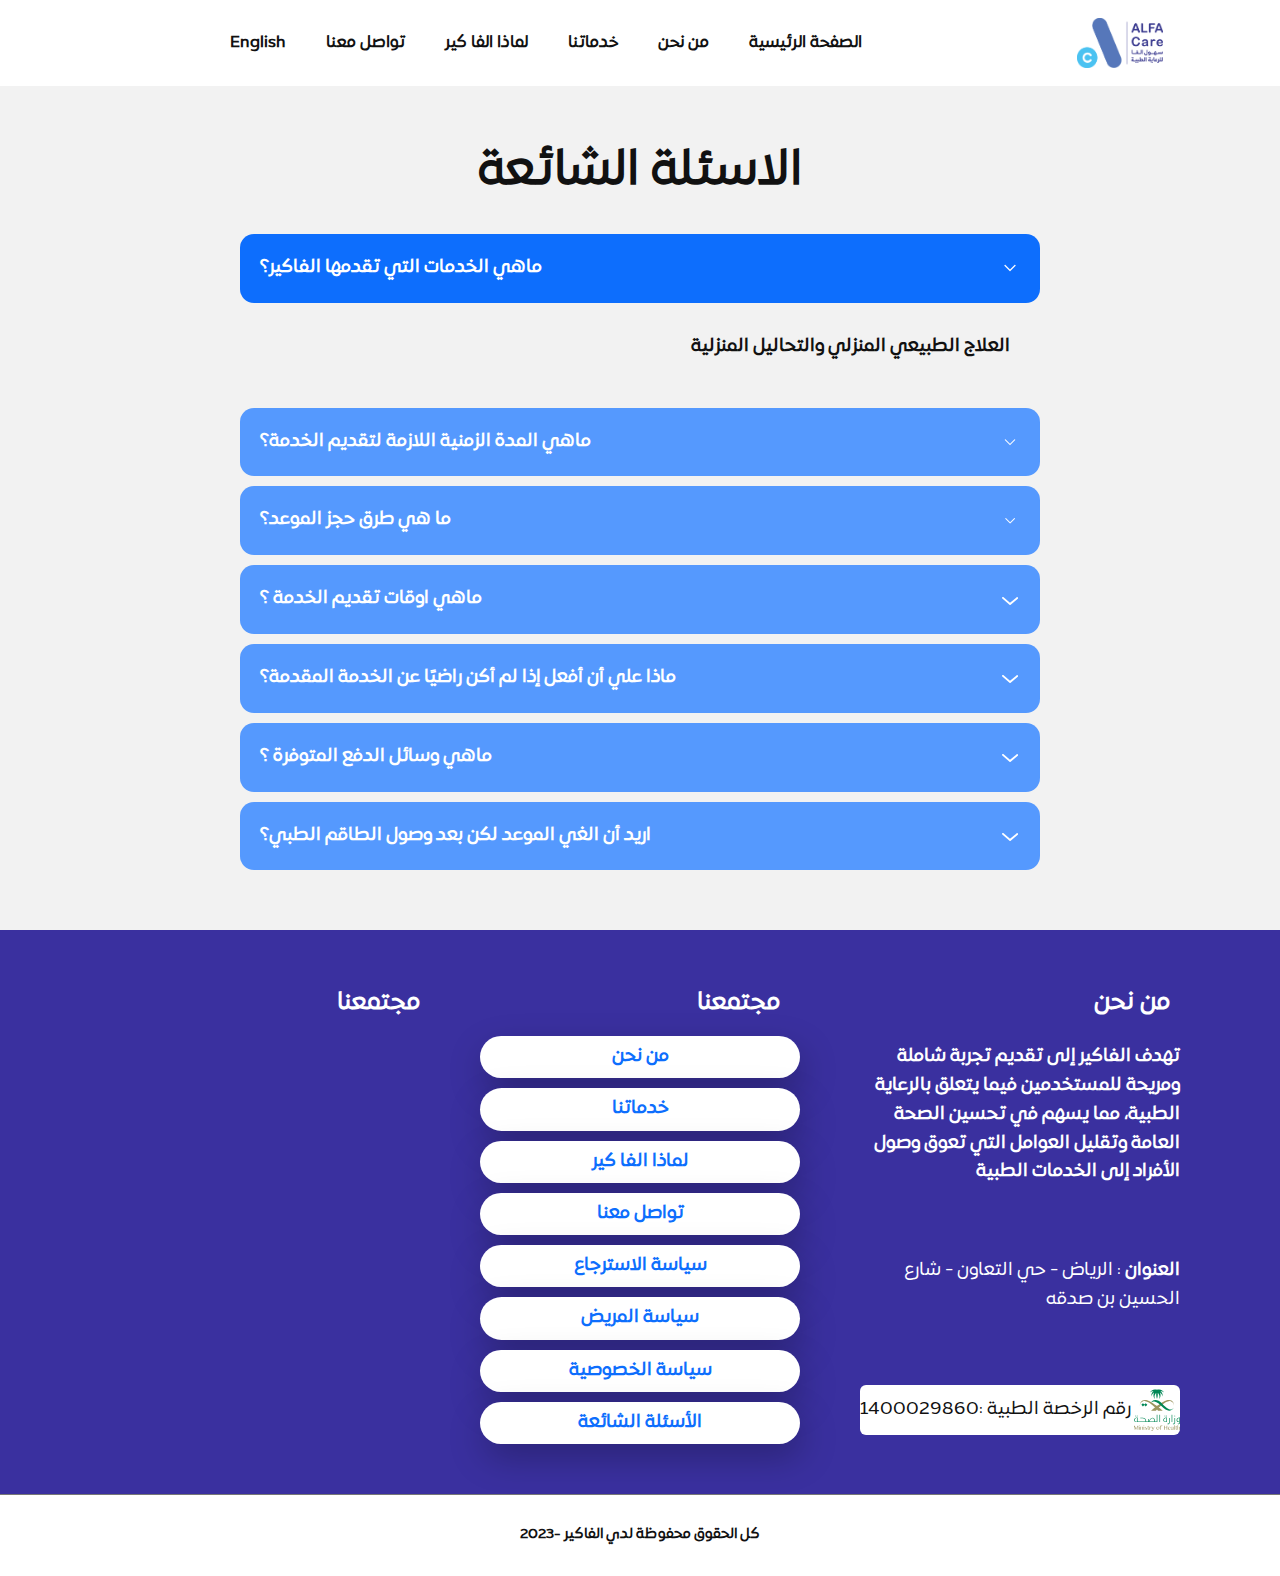
==== common_questions.html @ 38858327 "bash" ====
<!DOCTYPE html>
<html style="font-size: 16px;" lang="ar-SA"><head>
    <meta name="viewport" content="width=device-width, initial-scale=1.0">
    <meta charset="utf-8">
    <meta name="keywords" content="رعاية صحية
الخدمات الطبية
تجربة المستخدم في الرعاية الصحية
الفحص الطبي
تحسين الصحة العامة
الوصول إلى الخدمات الطبية
الكفاءة في الرعاية الصحية
تحسين صحة المجتمع
مستشفى الفاكير
مركز طبي متكامل
الاستشارات الطبية عبر الإنترنت
توفير الرعاية الشاملة
الصحة والعافية
التوجيه الطبي
الكشف المبكر عن الأمراض">
    <meta name="description" content="0">
    <title>common_questions</title>
    <link rel="stylesheet" href="boostrap.css" media="screen">
<link rel="stylesheet" href="common_questions.css" media="screen">
    <script class="u-script" type="text/javascript" src="jquery.js" defer=""></script>
    <script class="u-script" type="text/javascript" src="boostrap.js" defer=""></script>
    <meta name="referrer" content="origin">
    
    
    
    
    
    
    <script type="application/ld+json">{
		"@context": "http://schema.org",
		"@type": "Organization",
		"name": "Alfa__care_AR",
		"logo": "images/logo.png"
}</script>
    <meta name="theme-color" content="#0d6efd">
    <meta property="og:title" content="common_questions">
    <meta property="og:description" content="0">
    <meta property="og:type" content="website">
  <meta data-intl-tel-input-cdn-path="intlTelInput/"></head>
  <body data-path-to-root="./" data-include-products="false" class="u-body u-xl-mode"><header class="u-clearfix u-header u-header" id="sec-959a"><a href="index.html" class="u-image u-logo u-image-1" data-image-width="1654" data-image-height="943" title="Home">
        <img src="images/logo.png" class="u-logo-image u-logo-image-1">
      </a><nav class="u-menu u-menu-one-level u-offcanvas u-menu-1">
        <div class="menu-collapse" style="font-size: 1rem; letter-spacing: 0px; font-weight: 700;">
          <a class="u-button-style u-custom-left-right-menu-spacing u-custom-padding-bottom u-custom-text-active-color u-custom-text-hover-color u-custom-top-bottom-menu-spacing u-nav-link u-text-active-palette-1-base u-text-hover-palette-2-base" href="#">
            <svg class="u-svg-link" viewBox="0 0 24 24"><use xmlns:xlink="http://www.w3.org/1999/xlink" xlink:href="#menu-hamburger"></use></svg>
            <svg class="u-svg-content" version="1.1" id="menu-hamburger" viewBox="0 0 16 16" x="0px" y="0px" xmlns:xlink="http://www.w3.org/1999/xlink" xmlns="http://www.w3.org/2000/svg"><g><rect y="1" width="16" height="2"></rect><rect y="7" width="16" height="2"></rect><rect y="13" width="16" height="2"></rect>
</g></svg>
          </a>
        </div>
        <div class="u-custom-menu u-nav-container">
          <ul class="u-custom-font u-heading-font u-nav u-unstyled u-nav-1"><li class="u-nav-item"><a class="u-button-style u-nav-link u-text-active-palette-1-base u-text-hover-palette-3-base" href="#" style="padding: 10px 20px;">English</a>
</li><li class="u-nav-item"><a class="u-button-style u-nav-link u-text-active-palette-1-base u-text-hover-palette-3-base" href="index.html#sec-8d9f" style="padding: 10px 20px;">تواصل معنا</a>
</li><li class="u-nav-item"><a class="u-button-style u-nav-link u-text-active-palette-1-base u-text-hover-palette-3-base" href="index.html#sec-cf12" style="padding: 10px 20px;">لماذا الفا كير</a>
</li><li class="u-nav-item"><a class="u-button-style u-nav-link u-text-active-palette-1-base u-text-hover-palette-3-base" href="index.html#sec-f0b4" style="padding: 10px 20px;">خدماتنا</a>
</li><li class="u-nav-item"><a class="u-button-style u-nav-link u-text-active-palette-1-base u-text-hover-palette-3-base" href="index.html#sec-3086" style="padding: 10px 20px;">من نحن</a>
</li><li class="u-nav-item"><a class="u-button-style u-nav-link u-text-active-palette-1-base u-text-hover-palette-3-base" href="index.html" style="padding: 10px 20px;">الصفحة الرئيسية</a>
</li></ul>
        </div>
        <div class="u-custom-menu u-nav-container-collapse">
          <div class="u-black u-container-style u-inner-container-layout u-opacity u-opacity-95 u-sidenav">
            <div class="u-inner-container-layout u-sidenav-overflow">
              <div class="u-menu-close"></div>
              <ul class="u-align-center u-nav u-popupmenu-items u-unstyled u-nav-2"><li class="u-nav-item"><a class="u-button-style u-nav-link" href="#">English</a>
</li><li class="u-nav-item"><a class="u-button-style u-nav-link" href="index.html#sec-8d9f">تواصل معنا</a>
</li><li class="u-nav-item"><a class="u-button-style u-nav-link" href="index.html#sec-cf12">لماذا الفا كير</a>
</li><li class="u-nav-item"><a class="u-button-style u-nav-link" href="index.html#sec-f0b4">خدماتنا</a>
</li><li class="u-nav-item"><a class="u-button-style u-nav-link" href="index.html#sec-3086">من نحن</a>
</li><li class="u-nav-item"><a class="u-button-style u-nav-link" href="index.html">الصفحة الرئيسية</a>
</li></ul>
            </div>
          </div>
          <div class="u-black u-menu-overlay u-opacity u-opacity-70"></div>
        </div>
      </nav></header>
    <section class="u-align-center u-clearfix u-grey-5 u-section-1" id="sec-0b1a">
      <div class="u-clearfix u-sheet u-valign-middle u-sheet-1">
        <h2 class="u-text u-text-default u-text-1"> الاسئلة الشائعة</h2>
        <div class="u-accordion u-spacing-10 u-accordion-1">
          <div class="u-accordion-item">
            <a class="active u-accordion-link u-active-palette-1-base u-button-style u-hover-palette-1-light-1 u-palette-1-light-1 u-radius-14 u-accordion-link-1" id="link-accordion-0781" aria-controls="accordion-0781" aria-selected="true">
              <span class="u-accordion-link-text"> ماهي الخدمات التي تقدمها الفاكير؟</span><span class="u-accordion-link-icon u-file-icon u-icon u-icon-rectangle u-icon-1"><img src="images/5842712-e29a61e3.png" alt=""></span>
            </a>
            <div class="u-accordion-active u-accordion-pane u-container-style u-shape-rectangle u-accordion-pane-1" id="accordion-0781" aria-labelledby="link-accordion-0781">
              <div class="u-container-layout u-container-layout-1">
                <p class="u-align-right u-text u-text-2"> العلاج الطبيعي المنزلي والتحاليل المنزلية</p>
              </div>
            </div>
          </div>
          <div class="u-accordion-item">
            <a class="u-accordion-link u-active-palette-1-base u-button-style u-hover-palette-1-light-1 u-palette-1-light-1 u-radius-14 u-accordion-link-2" id="link-accordion-4c47" aria-controls="accordion-4c47" aria-selected="false">
              <span class="u-accordion-link-text"> ماهي المدة الزمنية اللازمة لتقديم الخدمة؟</span><span class="u-accordion-link-icon u-file-icon u-icon u-icon-rectangle u-icon-2"><img src="images/6916826-fa0b9a44.png" alt=""></span>
            </a>
            <div class="u-accordion-pane u-container-style u-shape-rectangle u-accordion-pane-2" id="accordion-4c47" aria-labelledby="link-accordion-4c47">
              <div class="u-container-layout u-container-layout-2">
                <p class="u-align-right u-text u-text-3"> يمكن طلب خدمات الفاكير المنزلية وتقديمها في نفس اليوم بعد تأكيد الحجزعبر الرقم 0541234534<br>
                </p>
              </div>
            </div>
          </div>
          <div class="u-accordion-item">
            <a class="u-accordion-link u-active-palette-1-base u-button-style u-hover-palette-1-light-1 u-palette-1-light-1 u-radius-14 u-accordion-link-3" id="link-accordion-a910" aria-controls="accordion-a910" aria-selected="false">
              <span class="u-accordion-link-text"> ما هي طرق حجز الموعد؟</span><span class="u-accordion-link-icon u-file-icon u-icon u-icon-rectangle u-icon-3"><img src="images/5436472-41efc2ad.png" alt=""></span>
            </a>
            <div class="u-accordion-pane u-container-style u-shape-rectangle u-accordion-pane-3" id="accordion-a910" aria-labelledby="link-accordion-a910">
              <div class="u-container-layout u-container-layout-3">
                <p class="u-align-right u-text u-text-4"> يمكنك حجز موعدك من خلال الرقم 0541234534<br>
                </p>
              </div>
            </div>
          </div>
          <div class="u-accordion-item">
            <a class="u-accordion-link u-active-palette-1-base u-button-style u-hover-palette-1-light-1 u-palette-1-light-1 u-radius-14 u-accordion-link-4" id="link-5ea5" aria-controls="5ea5" aria-selected="false">
              <span class="u-accordion-link-text"> ماهي اوقات تقديم الخدمة ؟</span><span class="u-accordion-link-icon u-icon u-icon-rectangle u-text-white u-icon-4"><svg class="u-svg-link" preserveAspectRatio="xMidYMin slice" viewBox="0 0 16 16" ><use xmlns:xlink="http://www.w3.org/1999/xlink" xlink:href="#svg-8896"></use></svg><svg class="u-svg-content" viewBox="0 0 16 16" x="0px" y="0px" id="svg-8896"><path d="M8,10.7L1.6,5.3c-0.4-0.4-1-0.4-1.3,0c-0.4,0.4-0.4,0.9,0,1.3l7.2,6.1c0.1,0.1,0.4,0.2,0.6,0.2s0.4-0.1,0.6-0.2l7.1-6
	c0.4-0.4,0.4-0.9,0-1.3c-0.4-0.4-1-0.4-1.3,0L8,10.7z"></path></svg></span>
            </a>
            <div class="u-accordion-pane u-container-style u-shape-rectangle u-accordion-pane-4" id="5ea5" aria-labelledby="link-5ea5">
              <div class="u-container-layout u-container-layout-4">
                <p class="u-align-right u-text u-text-default u-text-5">الفاكير تقدم خدماتها يوميا من الساعه 12م حتى 9 م ماعدا يوم الجمعة</p>
              </div>
            </div>
          </div>
          <div class="u-accordion-item">
            <a class="u-accordion-link u-active-palette-1-base u-button-style u-hover-palette-1-light-1 u-palette-1-light-1 u-radius-14 u-accordion-link-5" id="link-9289" aria-controls="9289" aria-selected="false">
              <span class="u-accordion-link-text"> ماذا علي أن أفعل إذا لم أكن راضيًا عن الخدمة المقدمة؟</span><span class="u-accordion-link-icon u-icon u-icon-rectangle u-text-white u-icon-5"><svg class="u-svg-link" preserveAspectRatio="xMidYMin slice" viewBox="0 0 16 16" ><use xmlns:xlink="http://www.w3.org/1999/xlink" xlink:href="#svg-aac0"></use></svg><svg class="u-svg-content" viewBox="0 0 16 16" x="0px" y="0px" id="svg-aac0"><path d="M8,10.7L1.6,5.3c-0.4-0.4-1-0.4-1.3,0c-0.4,0.4-0.4,0.9,0,1.3l7.2,6.1c0.1,0.1,0.4,0.2,0.6,0.2s0.4-0.1,0.6-0.2l7.1-6
	c0.4-0.4,0.4-0.9,0-1.3c-0.4-0.4-1-0.4-1.3,0L8,10.7z"></path></svg></span>
            </a>
            <div class="u-accordion-pane u-container-style u-shape-rectangle u-accordion-pane-5" id="9289" aria-labelledby="link-9289">
              <div class="u-container-layout u-container-layout-5">
                <p class="u-align-right u-text u-text-default u-text-6">يمكنك تقديم الشكوى بالاتصال مباشرة على خدمة العملاء 0541234534 او الايميل في الموقع الالكتروني</p>
              </div>
            </div>
          </div>
          <div class="u-accordion-item">
            <a class="u-accordion-link u-active-palette-1-base u-button-style u-hover-palette-1-light-1 u-palette-1-light-1 u-radius-14 u-accordion-link-6" id="link-2d21" aria-controls="2d21" aria-selected="false">
              <span class="u-accordion-link-text"> ماهي وسائل الدفع المتوفرة ؟</span><span class="u-accordion-link-icon u-icon u-icon-rectangle u-text-white u-icon-6"><svg class="u-svg-link" preserveAspectRatio="xMidYMin slice" viewBox="0 0 16 16" ><use xmlns:xlink="http://www.w3.org/1999/xlink" xlink:href="#svg-9a0d"></use></svg><svg class="u-svg-content" viewBox="0 0 16 16" x="0px" y="0px" id="svg-9a0d"><path d="M8,10.7L1.6,5.3c-0.4-0.4-1-0.4-1.3,0c-0.4,0.4-0.4,0.9,0,1.3l7.2,6.1c0.1,0.1,0.4,0.2,0.6,0.2s0.4-0.1,0.6-0.2l7.1-6
	c0.4-0.4,0.4-0.9,0-1.3c-0.4-0.4-1-0.4-1.3,0L8,10.7z"></path></svg></span>
            </a>
            <div class="u-accordion-pane u-container-style u-shape-rectangle u-accordion-pane-6" id="2d21" aria-labelledby="link-2d21">
              <div class="u-container-layout u-container-layout-6">
                <p class="u-align-right u-text u-text-default u-text-7">تتوفر لدينا وسائل الدفع الالكتروني (مدى و البطاقات الائتمانية Visa ،MasterCard, Apple Pay) او عن طريق التحويل البنكي المباشر</p>
              </div>
            </div>
          </div>
          <div class="u-accordion-item">
            <a class="u-accordion-link u-active-palette-1-base u-button-style u-hover-palette-1-light-1 u-palette-1-light-1 u-radius-14 u-accordion-link-7" id="link-8f3e" aria-controls="8f3e" aria-selected="false">
              <span class="u-accordion-link-text"> اريد أن الغي الموعد لكن بعد وصول الطاقم الطبي؟</span><span class="u-accordion-link-icon u-icon u-icon-rectangle u-text-white u-icon-7"><svg class="u-svg-link" preserveAspectRatio="xMidYMin slice" viewBox="0 0 16 16" ><use xmlns:xlink="http://www.w3.org/1999/xlink" xlink:href="#svg-197c"></use></svg><svg class="u-svg-content" viewBox="0 0 16 16" x="0px" y="0px" id="svg-197c"><path d="M8,10.7L1.6,5.3c-0.4-0.4-1-0.4-1.3,0c-0.4,0.4-0.4,0.9,0,1.3l7.2,6.1c0.1,0.1,0.4,0.2,0.6,0.2s0.4-0.1,0.6-0.2l7.1-6
	c0.4-0.4,0.4-0.9,0-1.3c-0.4-0.4-1-0.4-1.3,0L8,10.7z"></path></svg></span>
            </a>
            <div class="u-accordion-pane u-container-style u-shape-rectangle u-accordion-pane-7" id="8f3e" aria-labelledby="link-8f3e">
              <div class="u-container-layout u-container-layout-7">
                <p class="u-align-right u-text u-text-default u-text-8">يتم الغاء الموعد حسب طلب المريض ولكن دون استرداد قيمة الزيارة</p>
              </div>
            </div>
          </div>
        </div>
      </div>
    </section>
    <section class="u-clearfix u-custom-color-3 u-section-2" id="sec-fcce" data-animation-name="" data-animation-duration="0" data-animation-delay="0" data-animation-direction="">
      <div class="u-clearfix u-sheet u-valign-middle-lg u-valign-middle-xl u-sheet-1">
        <div class="data-layout-selected u-clearfix u-expanded-width u-layout-wrap u-layout-wrap-1">
          <div class="u-layout">
            <div class="u-layout-row">
              <div class="u-container-style u-layout-cell u-size-20 u-layout-cell-1">
                <div class="u-container-layout u-container-layout-1">
                  <h4 class="u-align-right u-text u-text-default u-text-1">مجتمعنا</h4>
                  <div class="u-expanded-width u-list u-list-1">
                    <div class="u-repeater u-repeater-1">
                      <div class="u-container-style u-custom-item u-list-item u-radius-3 u-repeater-item u-shape-round u-white u-list-item-1" data-animation-name="flipIn" data-animation-duration="1000" data-animation-direction="X">
                        <div class="u-container-layout u-similar-container u-container-layout-2"><span class="u-file-icon u-icon u-icon-rounded u-palette-3-base u-radius-13 u-text-palette-2-base u-icon-1" data-href="https://www.instagram.com/alphacare.offocial/"><img src="images/1384031-1bfc850a.png" alt=""></span><span class="u-file-icon u-icon u-icon-rounded u-palette-3-base u-radius-13 u-text-palette-2-base u-icon-2" data-href="https://www.snapchat.com/add/alfa_care"><img src="images/2111803-abc84d8a.png" alt=""></span><span class="u-file-icon u-icon u-icon-rounded u-palette-3-base u-radius-13 u-text-palette-2-base u-icon-3" data-href="https://www.tiktok.com/@alfa..care"><img src="images/3046125-07984ace.png" alt=""></span>
                        </div>
                      </div>
                      <div class="u-container-style u-custom-item u-list-item u-radius-3 u-repeater-item u-shape-round u-white u-list-item-2" data-animation-name="flipIn" data-animation-duration="1500" data-animation-direction="X" data-animation-delay="0">
                        <div class="u-container-layout u-similar-container u-container-layout-3"><span class="u-file-icon u-icon u-icon-rounded u-palette-3-base u-radius-13 u-text-palette-2-base u-icon-4"><img src="images/1077041-07c473fa.png" alt=""></span><span class="u-file-icon u-icon u-icon-rounded u-palette-3-base u-radius-13 u-text-palette-2-base u-icon-5" data-href="mailto:soholalfa@gmail.com"><img src="images/646094-d32b5ee5.png" alt=""></span><span class="u-file-icon u-icon u-icon-rounded u-palette-3-base u-radius-13 u-text-palette-2-base u-icon-6" data-href="https://alfacare.sa/tel:0541234534"><img src="images/159832-e6b11a25.png" alt=""></span>
                        </div>
                      </div>
                    </div>
                  </div>
                </div>
              </div>
              <div class="u-container-style u-layout-cell u-size-20 u-layout-cell-2">
                <div class="u-container-layout u-container-layout-4">
                  <h4 class="u-align-right u-text u-text-default u-text-2">مجتمعنا</h4>
                  <div class="u-expanded-width u-list u-list-2">
                    <div class="u-repeater u-repeater-2">
                      <div class="u-container-style u-list-item u-radius-30 u-repeater-item u-shape-round u-white u-list-item-3" data-href="index.html#sec-3086">
                        <div class="u-container-layout u-similar-container u-container-layout-5">
                          <h6 class="u-align-center u-text u-text-custom-color-4 u-text-default u-text-3">من نحن</h6>
                        </div>
                      </div>
                      <div class="u-container-style u-list-item u-radius-30 u-repeater-item u-shape-round u-white u-list-item-4" data-href="index.html#sec-f0b4">
                        <div class="u-container-layout u-similar-container u-container-layout-6">
                          <h6 class="u-align-center u-text u-text-custom-color-4 u-text-default u-text-4">خدماتنا</h6>
                        </div>
                      </div>
                      <div class="u-container-style u-list-item u-radius-30 u-repeater-item u-shape-round u-white u-list-item-5" data-href="index.html#sec-cf12">
                        <div class="u-container-layout u-similar-container u-container-layout-7">
                          <h6 class="u-align-center u-text u-text-custom-color-4 u-text-default u-text-5"> لماذا الفا كير</h6>
                        </div>
                      </div>
                      <div class="u-container-style u-list-item u-radius-30 u-repeater-item u-shape-round u-white u-list-item-6" data-href="index.html#sec-8d9f">
                        <div class="u-container-layout u-similar-container u-container-layout-8">
                          <h6 class="u-align-center u-text u-text-custom-color-4 u-text-default u-text-6"> تواصل معنا</h6>
                        </div>
                      </div>
                      <div class="u-container-style u-list-item u-radius-30 u-repeater-item u-shape-round u-white u-list-item-7" data-href="Return_Policy.html">
                        <div class="u-container-layout u-similar-container u-container-layout-9">
                          <h6 class="u-align-center u-text u-text-custom-color-4 u-text-default u-text-7">سياسة الاسترجاع</h6>
                        </div>
                      </div>
                      <div class="u-container-style u-list-item u-radius-30 u-repeater-item u-shape-round u-white u-list-item-8" data-href="Patient_policy.html">
                        <div class="u-container-layout u-similar-container u-container-layout-10">
                          <h6 class="u-align-center u-text u-text-custom-color-4 u-text-default u-text-8">سياسة المريض</h6>
                        </div>
                      </div>
                      <div class="u-container-style u-list-item u-radius-30 u-repeater-item u-shape-round u-white u-list-item-9" data-href="privacy_policy.html">
                        <div class="u-container-layout u-similar-container u-container-layout-11">
                          <h6 class="u-align-center u-text u-text-custom-color-4 u-text-default u-text-9">سياسة الخصوصية</h6>
                        </div>
                      </div>
                      <div class="u-container-style u-list-item u-radius-30 u-repeater-item u-shape-round u-white u-list-item-10" data-href="common_questions.html">
                        <div class="u-container-layout u-similar-container u-container-layout-12">
                          <h6 class="u-align-center u-text u-text-custom-color-4 u-text-default u-text-10">الأسئلة الشائعة</h6>
                        </div>
                      </div>
                    </div>
                  </div>
                </div>
              </div>
              <div class="u-container-style u-layout-cell u-size-20 u-layout-cell-3">
                <div class="u-container-layout u-container-layout-13">
                  <h4 class="u-align-right u-text u-text-default u-text-11"> من نحن</h4>
                  <p class="u-align-right u-text u-text-default u-text-12"> تهدف الفاكير إلى تقديم تجربة شاملة ومريحة للمستخدمين فيما يتعلق بالرعاية الطبية، مما يسهم في تحسين الصحة العامة وتقليل العوامل التي تعوق وصول الأفراد إلى الخدمات الطبية</p>
                  <p class="u-align-right u-text u-text-default u-text-13">
                    <span style="font-weight: 700;">العنوان </span>: الرياض - حي التعاون - شارع الحسين بن صدقه
                  </p>
                  <div class="u-container-style u-expanded-width u-group u-radius-6 u-shape-round u-white u-group-1">
                    <div class="u-container-layout u-valign-top-xs u-container-layout-14">
                      <img class="custom-expanded u-image u-image-contain u-image-default u-preserve-proportions u-image-1" src="images/Saudi_Ministry_of_Health_Logo.svg" alt="" data-image-width="165" data-image-height="150">
                      <p class="u-text u-text-default u-text-14">رقم الرخصة الطبية :1400029860</p>
                    </div>
                  </div>
                </div>
              </div>
            </div>
          </div>
        </div>
      </div>
    </section>
    
    
    
    
    <footer class="u-align-center u-border-1 u-border-custom-color-1 u-border-no-bottom u-border-no-left u-border-no-right u-clearfix u-footer u-white u-footer" id="sec-66d4"><div class="u-clearfix u-sheet u-sheet-1">
        <p class="u-small-text u-text u-text-variant u-text-1"> كل الحقوق محفوظة لدي الفاكير -2023</p>
      </div></footer>
  
</body></html>
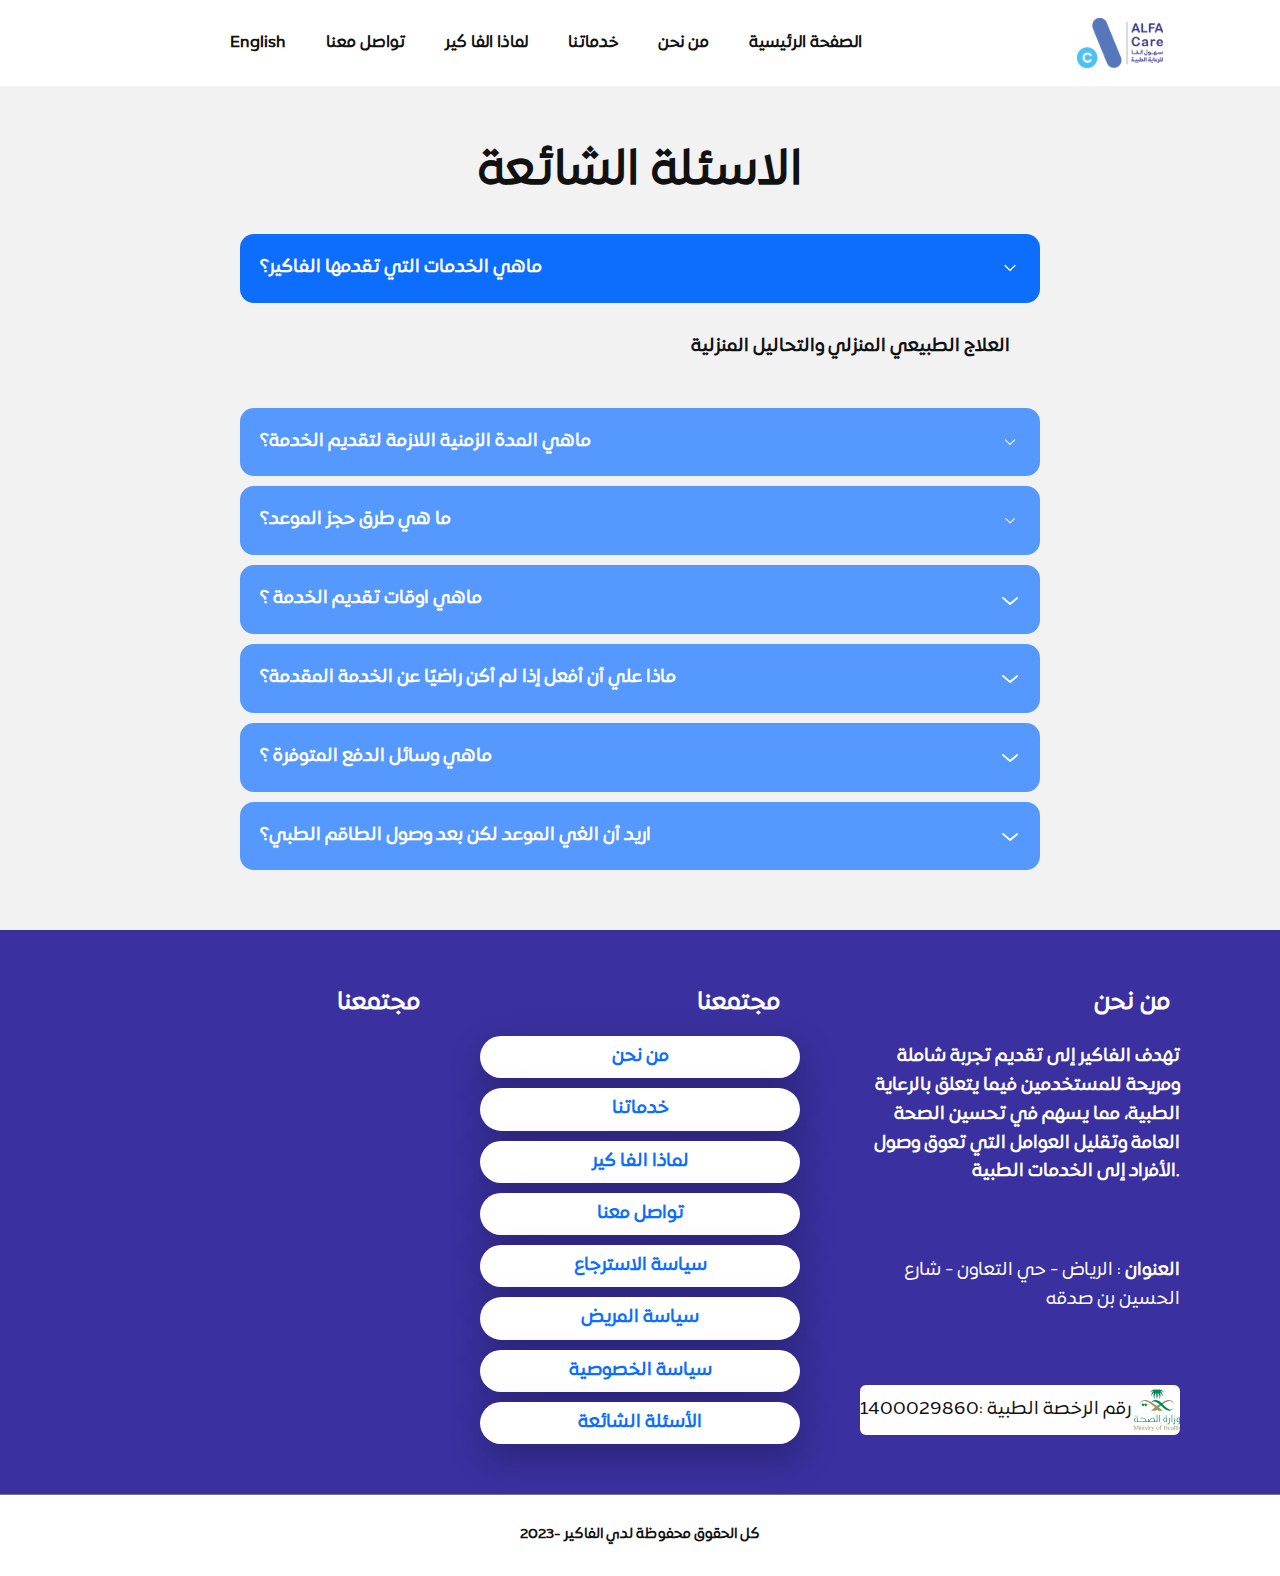
==== commit ea424fa9: "update-v2" ====
--- a/common_questions.html
+++ b/common_questions.html
@@ -141,7 +141,7 @@
             </a>
             <div class="u-accordion-pane u-container-style u-shape-rectangle u-accordion-pane-6" id="2d21" aria-labelledby="link-2d21">
               <div class="u-container-layout u-container-layout-6">
-                <p class="u-align-right u-text u-text-default u-text-7">تتوفر لدينا وسائل الدفع الالكتروني (مدى و البطاقات الائتمانية Visa ،MasterCard, Apple Pay) او عن طريق التحويل البنكي المباشر</p>
+                <p class="u-align-right u-text u-text-default u-text-7">تتوفر لدينا وسائل الدفع الالكتروني (مدى و البطاقات الائتمانية Visa ،MasterCard, Apple Pay) ) او عن طريق التحويل البنكي المباشر</p>
               </div>
             </div>
           </div>
@@ -233,7 +233,7 @@
               <div class="u-container-style u-layout-cell u-size-20 u-layout-cell-3">
                 <div class="u-container-layout u-container-layout-13">
                   <h4 class="u-align-right u-text u-text-default u-text-11"> من نحن</h4>
-                  <p class="u-align-right u-text u-text-default u-text-12"> تهدف الفاكير إلى تقديم تجربة شاملة ومريحة للمستخدمين فيما يتعلق بالرعاية الطبية، مما يسهم في تحسين الصحة العامة وتقليل العوامل التي تعوق وصول الأفراد إلى الخدمات الطبية</p>
+                  <p class="u-align-right u-text u-text-default u-text-12"> تهدف الفاكير إلى تقديم تجربة شاملة ومريحة للمستخدمين فيما يتعلق بالرعاية الطبية، مما يسهم في تحسين الصحة العامة وتقليل العوامل التي تعوق وصول الأفراد إلى الخدمات الطبية.</p>
                   <p class="u-align-right u-text u-text-default u-text-13">
                     <span style="font-weight: 700;">العنوان </span>: الرياض - حي التعاون - شارع الحسين بن صدقه
                   </p>
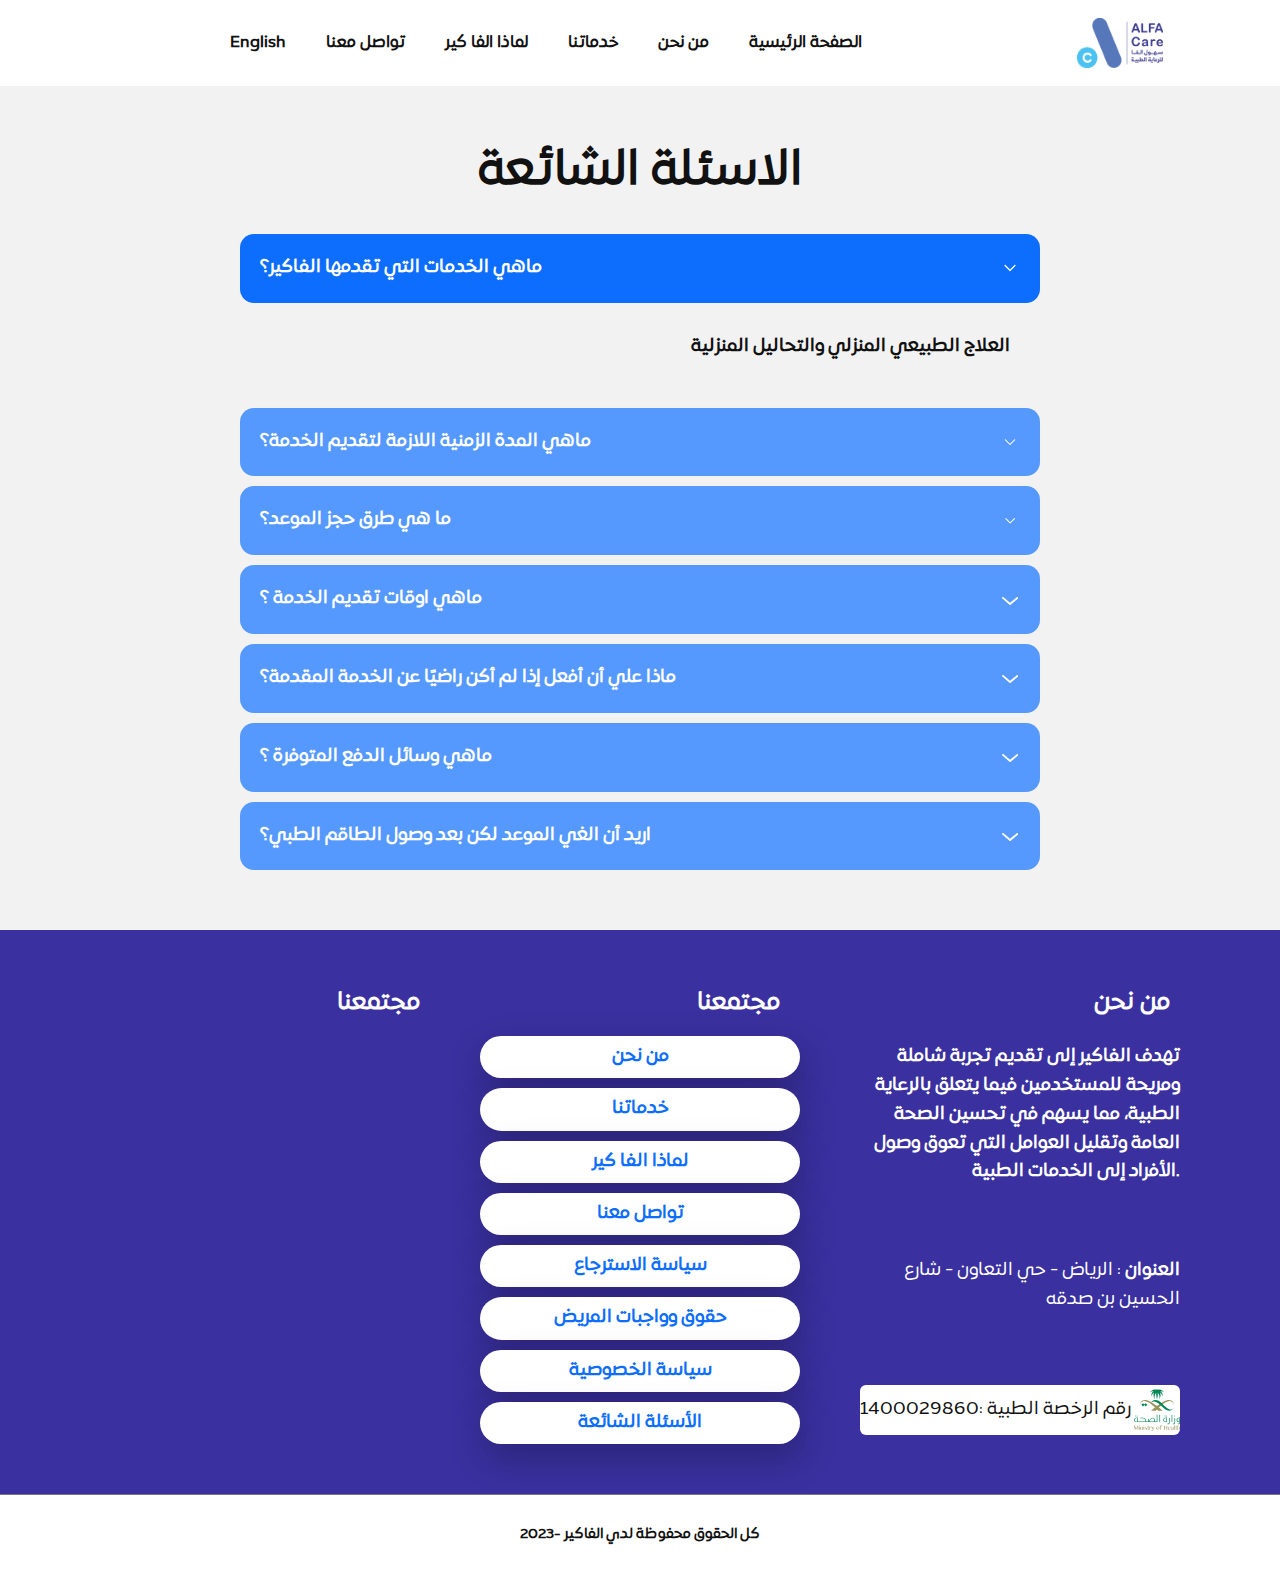
==== commit ed820b0b: "update-3" ====
--- a/common_questions.html
+++ b/common_questions.html
@@ -213,7 +213,7 @@
                       </div>
                       <div class="u-container-style u-list-item u-radius-30 u-repeater-item u-shape-round u-white u-list-item-8" data-href="Patient_policy.html">
                         <div class="u-container-layout u-similar-container u-container-layout-10">
-                          <h6 class="u-align-center u-text u-text-custom-color-4 u-text-default u-text-8">سياسة المريض</h6>
+                          <h6 class="u-align-center u-text u-text-custom-color-4 u-text-default u-text-8">حقوق وواجبات المريض</h6>
                         </div>
                       </div>
                       <div class="u-container-style u-list-item u-radius-30 u-repeater-item u-shape-round u-white u-list-item-9" data-href="privacy_policy.html">
--- a/boostrap.css
+++ b/boostrap.css
@@ -1084,7 +1084,7 @@
 .u-button-style.u-border-no-top.u-border-no-right.u-border-no-bottom,
 .u-button-style.u-border-no-top.u-border-no-right.u-border-no-left,
 .u-btn-rectangle {
-  border-radius: 0 !important;
+  border-radius: 8 !important;
 }
 .u-button-style {
   transition-property: background-color, color, border-color;
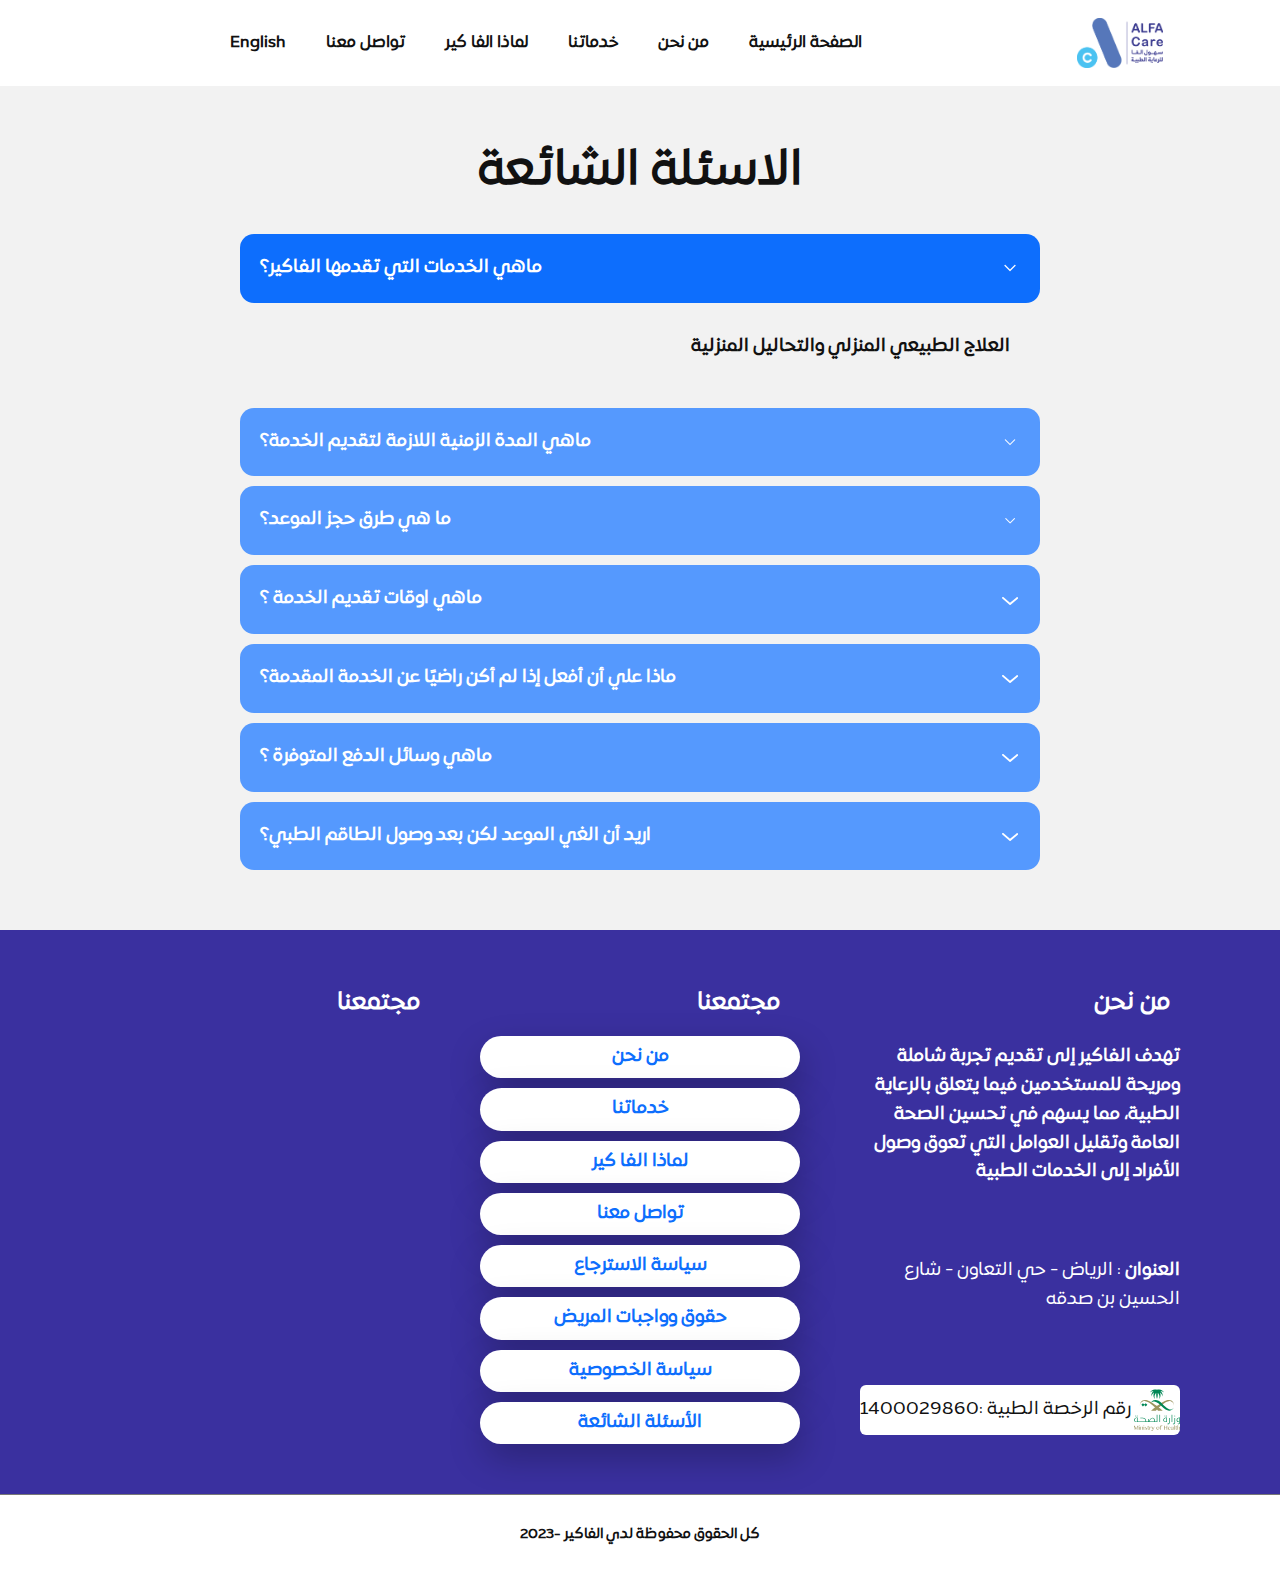
==== commit 586ced00: "colum" ====
--- a/common_questions.html
+++ b/common_questions.html
@@ -233,7 +233,7 @@
               <div class="u-container-style u-layout-cell u-size-20 u-layout-cell-3">
                 <div class="u-container-layout u-container-layout-13">
                   <h4 class="u-align-right u-text u-text-default u-text-11"> من نحن</h4>
-                  <p class="u-align-right u-text u-text-default u-text-12"> تهدف الفاكير إلى تقديم تجربة شاملة ومريحة للمستخدمين فيما يتعلق بالرعاية الطبية، مما يسهم في تحسين الصحة العامة وتقليل العوامل التي تعوق وصول الأفراد إلى الخدمات الطبية.</p>
+                  <p class="u-align-right u-text u-text-default u-text-12"> تهدف الفاكير إلى تقديم تجربة شاملة ومريحة للمستخدمين فيما يتعلق بالرعاية الطبية، مما يسهم في تحسين الصحة العامة وتقليل العوامل التي تعوق وصول الأفراد إلى الخدمات الطبية</p>
                   <p class="u-align-right u-text u-text-default u-text-13">
                     <span style="font-weight: 700;">العنوان </span>: الرياض - حي التعاون - شارع الحسين بن صدقه
                   </p>
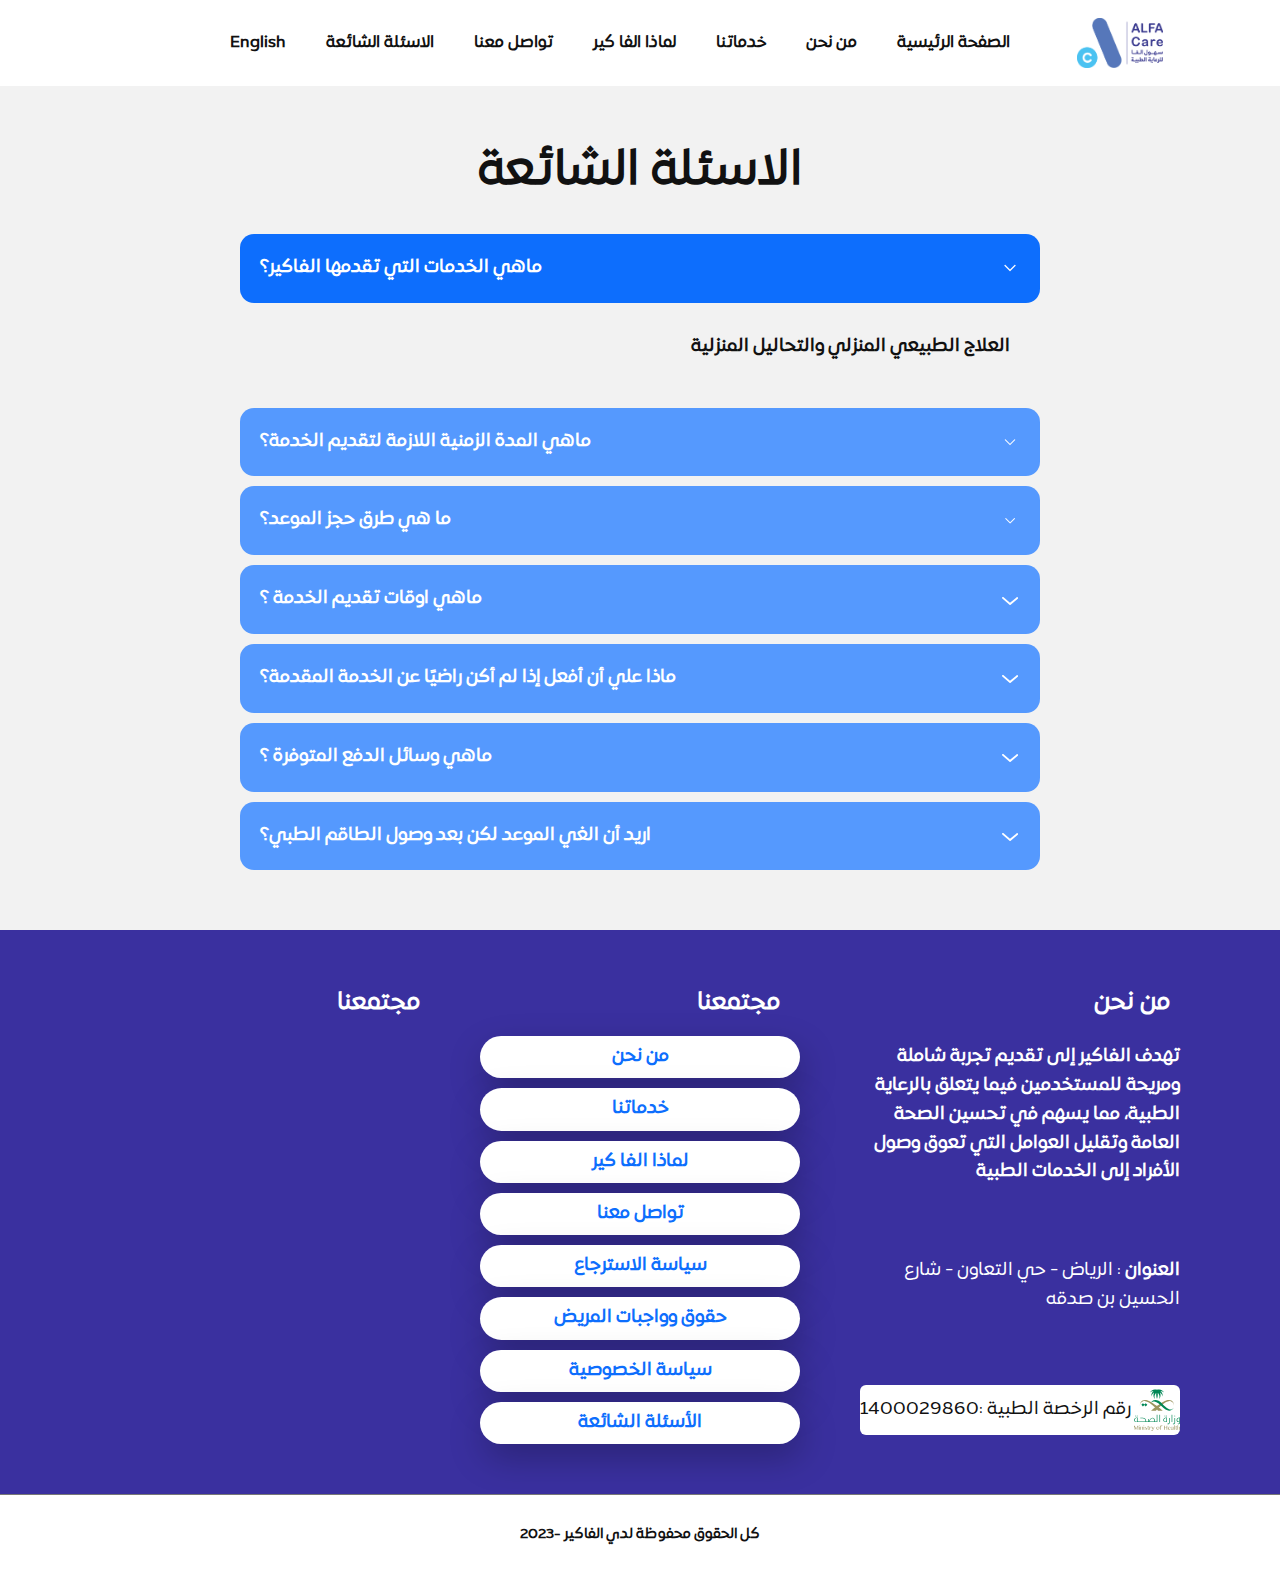
==== commit 8b14f0d8: "header" ====
--- a/common_questions.html
+++ b/common_questions.html
@@ -52,7 +52,9 @@
           </a>
         </div>
         <div class="u-custom-menu u-nav-container">
-          <ul class="u-custom-font u-heading-font u-nav u-unstyled u-nav-1"><li class="u-nav-item"><a class="u-button-style u-nav-link u-text-active-palette-1-base u-text-hover-palette-3-base" href="#" style="padding: 10px 20px;">English</a>
+          <ul class="u-custom-font u-heading-font u-nav u-unstyled u-nav-1">
+<li class="u-nav-item"><a class="u-button-style u-nav-link u-text-active-palette-1-base u-text-hover-palette-3-base" href="#" style="padding: 10px 20px;">English</a>
+</li><li class="u-nav-item"><a class="u-button-style u-nav-link u-text-active-palette-1-base u-text-hover-palette-3-base" href="common_questions.html" style="padding: 10px 20px;">الاسئلة الشائعة</a>
 </li><li class="u-nav-item"><a class="u-button-style u-nav-link u-text-active-palette-1-base u-text-hover-palette-3-base" href="index.html#sec-8d9f" style="padding: 10px 20px;">تواصل معنا</a>
 </li><li class="u-nav-item"><a class="u-button-style u-nav-link u-text-active-palette-1-base u-text-hover-palette-3-base" href="index.html#sec-cf12" style="padding: 10px 20px;">لماذا الفا كير</a>
 </li><li class="u-nav-item"><a class="u-button-style u-nav-link u-text-active-palette-1-base u-text-hover-palette-3-base" href="index.html#sec-f0b4" style="padding: 10px 20px;">خدماتنا</a>
@@ -64,7 +66,9 @@
           <div class="u-black u-container-style u-inner-container-layout u-opacity u-opacity-95 u-sidenav">
             <div class="u-inner-container-layout u-sidenav-overflow">
               <div class="u-menu-close"></div>
-              <ul class="u-align-center u-nav u-popupmenu-items u-unstyled u-nav-2"><li class="u-nav-item"><a class="u-button-style u-nav-link" href="#">English</a>
+              <ul class="u-align-center u-nav u-popupmenu-items u-unstyled u-nav-2">
+<li class="u-nav-item"><a class="u-button-style u-nav-link" href="#">English</a>
+</li><li class="u-nav-item"><a class="u-button-style u-nav-link" href="common_questions.html">الاسئلة الشائعة</a>
 </li><li class="u-nav-item"><a class="u-button-style u-nav-link" href="index.html#sec-8d9f">تواصل معنا</a>
 </li><li class="u-nav-item"><a class="u-button-style u-nav-link" href="index.html#sec-cf12">لماذا الفا كير</a>
 </li><li class="u-nav-item"><a class="u-button-style u-nav-link" href="index.html#sec-f0b4">خدماتنا</a>
@@ -141,7 +145,7 @@
             </a>
             <div class="u-accordion-pane u-container-style u-shape-rectangle u-accordion-pane-6" id="2d21" aria-labelledby="link-2d21">
               <div class="u-container-layout u-container-layout-6">
-                <p class="u-align-right u-text u-text-default u-text-7">تتوفر لدينا وسائل الدفع الالكتروني (مدى و البطاقات الائتمانية Visa ،MasterCard, Apple Pay) ) او عن طريق التحويل البنكي المباشر</p>
+                <p class="u-align-right u-text u-text-default u-text-7">تتوفر لدينا وسائل الدفع الالكتروني  (مدى و البطاقات الائتمانية فيزا، مستر كارد, أبل باى) او عن طريق التحويل البنكي المباشر</p>
               </div>
             </div>
           </div>
